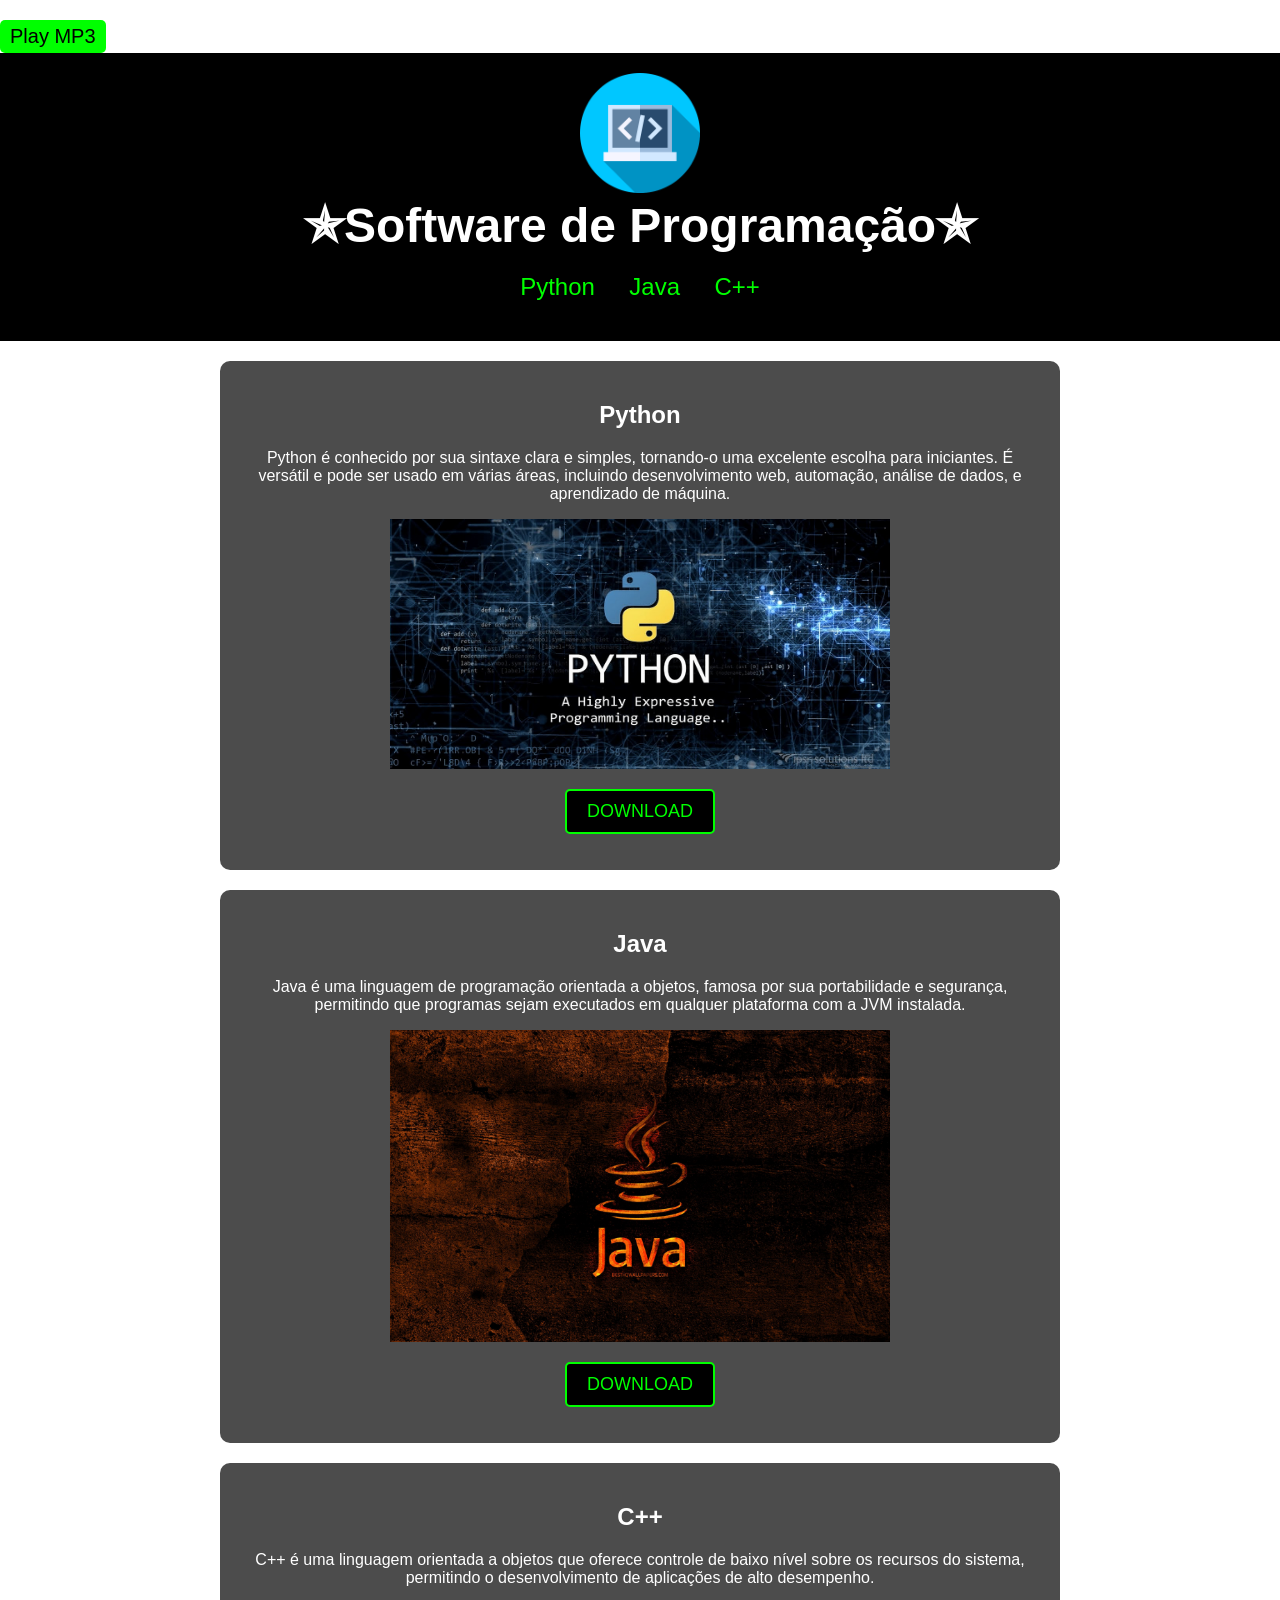
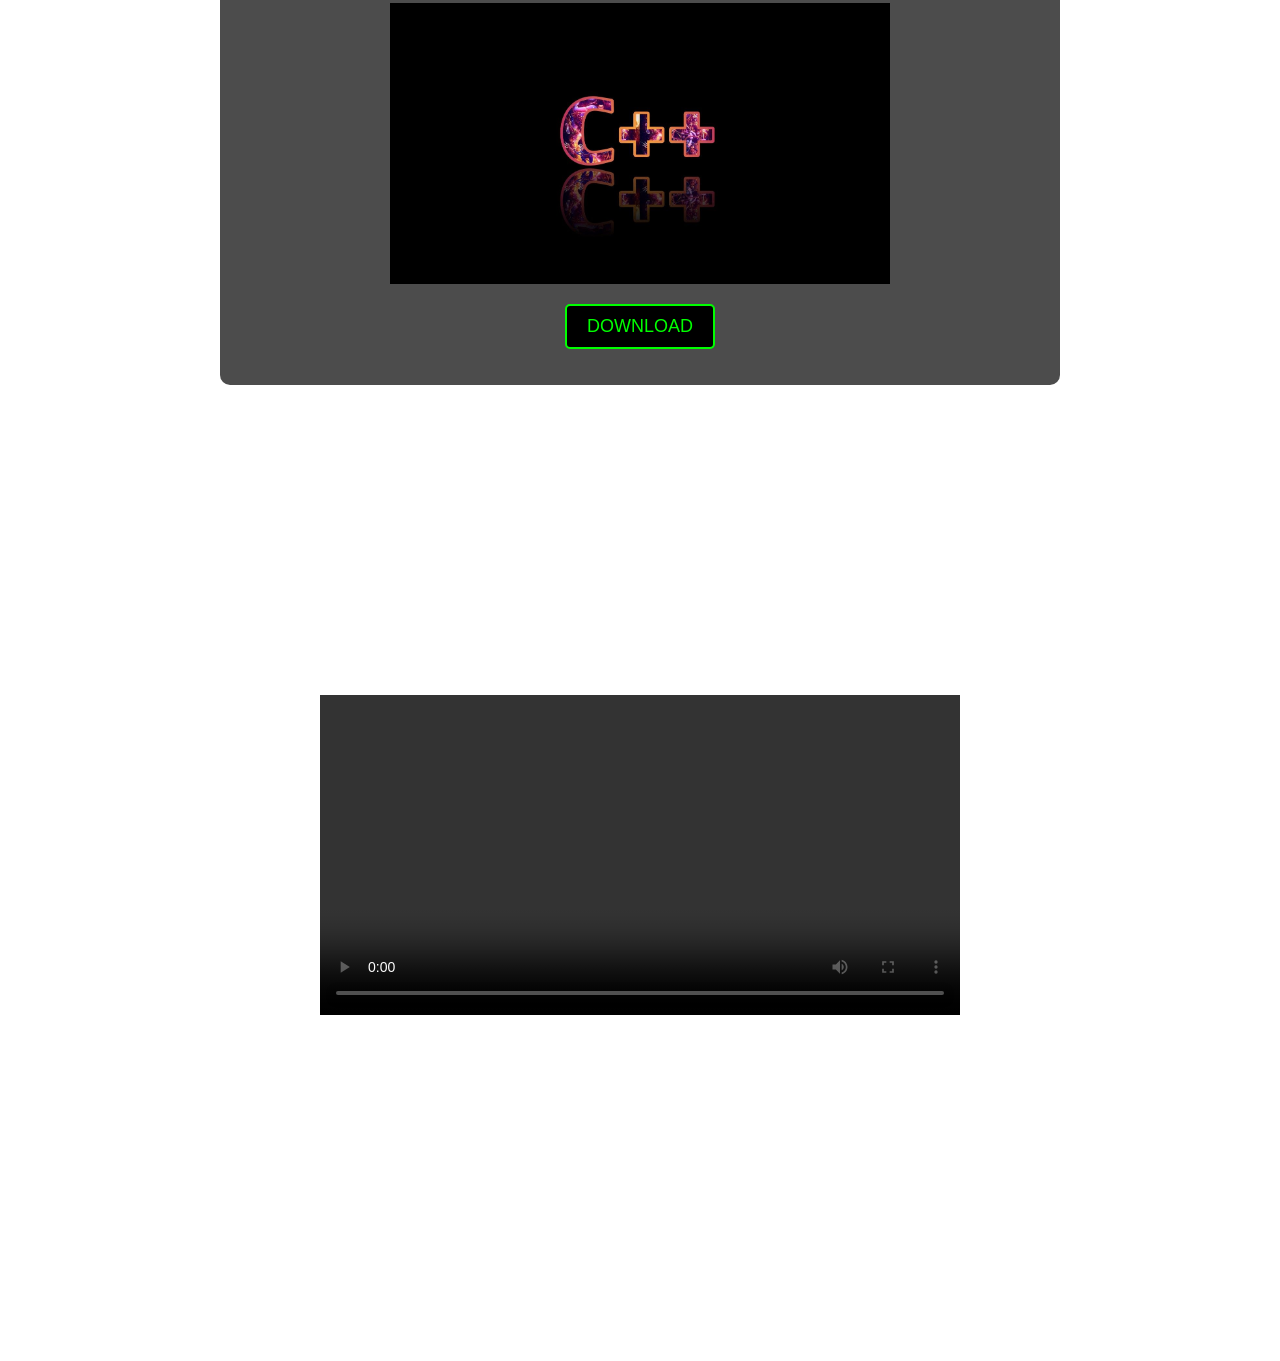
==== index.html @ 4943d270 "Update index.html" ====
<!DOCTYPE html>
<html lang="pt-BR">
<head>
    <meta charset="UTF-8">
    <meta name="viewport" content="width=device-width, initial-scale=1.0">
    <title>✯Software-TI✯</title>
    <link rel="icon" href="pq.png" type="image/png">
    <style>
        body {
            margin: 0;
            font-family: 'Arial', sans-serif;
            color: #fff;
            background: url('https://via.placeholder.com/1920x1080/000000/FFFFFF/?text=+☼') no-repeat center center fixed; 
            background-size: cover;
        }

        header {
            text-align: center;
            padding: 20px;
            background-color: rgb(0, 0, 0);
        }

        h1 {
            font-size: 48px;
            margin: 0;
            text-shadow: 2px 2px 5px #000;
        }

        nav {
            margin: 20px 0;
        }

        nav a {
            margin: 0 15px;
            text-decoration: none;
            color: #00ff00;
            font-size: 24px;
            transition: color 0.3s;
        }

        nav a:hover {
            color: #ffffff;
        }

        section {
            background-color: rgba(0, 0, 0, 0.7);
            margin: 20px auto;
            padding: 20px;
            border-radius: 10px;
            max-width: 800px;
            text-align: center;
        }

        footer {
            text-align: center;
            margin: 20px 0;
            font-size: 14px;
        }

        button {
            padding: 10px 20px;
            font-size: 18px;
            background-color: #000000;
            color: #00ff00;
            border: 2px solid #00ff00;
            cursor: pointer;
            border-radius: 5px;
            transition: background-color 0.3s, color 0.3s;
        }

        button:hover {
            background-color: #00ff00;
            color: #000;
        }

        .play-button {
            padding: 5px 10px;
            font-size: 20px;
            background-color: #00ff00;
            color: #000;
            border: none;
            cursor: pointer;
            border-radius: 5px;
            transition: background-color 0.3s, color 0.3s;
            margin-top: 20px;
        }

        .play-button:hover {
            background-color: #000;
            color: #00ff00;
        }

        .video-container {
            display: flex;
            justify-content: center;
            align-items: center;
            height: 100vh;
        }

        video {
            max-width: 50%;
            height: auto;
        }
    </style>
</head>
<body>

    <button class="play-button" id="playButton">Play MP3</button>
    <audio id="meuAudio">
        <source src="Musica.mp3.mp3" type="audio/mpeg">
    </audio>

    <header>
        <img src="pq.png" alt="Ícone do Site" style="width: 120px;">
        <h1>✯Software de Programação✯</h1>
        <nav>
            <a href="#Python">Python</a>
            <a href="#Java">Java</a>
            <a href="#C++">C++</a>
        </nav>
    </header>

    <section id="Python">
        <h2>Python</h2>
        <p>Python é conhecido por sua sintaxe clara e simples, tornando-o uma excelente escolha para iniciantes. 
        É versátil e pode ser usado em várias áreas, incluindo desenvolvimento web, automação, análise de dados, e aprendizado de máquina.</p>
        <img src="Imagem/01.png" alt="Python" width="500">
        <br>
        <p><a href="https://www.python.org/downloads/">
            <button>DOWNLOAD</button>
        </a></p>
    </section>

    <section id="Java">
        <h2>Java</h2>
        <p>Java é uma linguagem de programação orientada a objetos, famosa por sua portabilidade e segurança, permitindo que programas sejam executados em qualquer plataforma com a JVM instalada.</p>
        <img src="Imagem/02.png" alt="Java" width="500">
        <br>
        <p><a href="https://www.java.com/pt-BR/download/manual.jsp">
            <button>DOWNLOAD</button>
        </a></p>
    </section>

    <section id="C++">
        <h2>C++</h2>
        <p>C++ é uma linguagem orientada a objetos que oferece controle de baixo nível sobre os recursos do sistema, permitindo o desenvolvimento de aplicações de alto desempenho.</p>
        <img src="Imagem/03.png" alt="C++" width="500">
        <br>
        <p><a href="https://bloodshed.net/">
            <button>DOWNLOAD</button>
        </a></p>
    </section>

    <div class="video-container">
        <video width="800" controls>
            <source src="video.mp4" type="video/mp4">
        </video>
    </div>

    <footer>
        &copy; 2024 SOFTWARE TI. Marconi Gomes.
    </footer>

    <script>
        document.getElementById('playButton').addEventListener('click', function() {
            var audio = document.getElementById('meuAudio');
            audio.play();
        });
    </script>
</body>
</html>
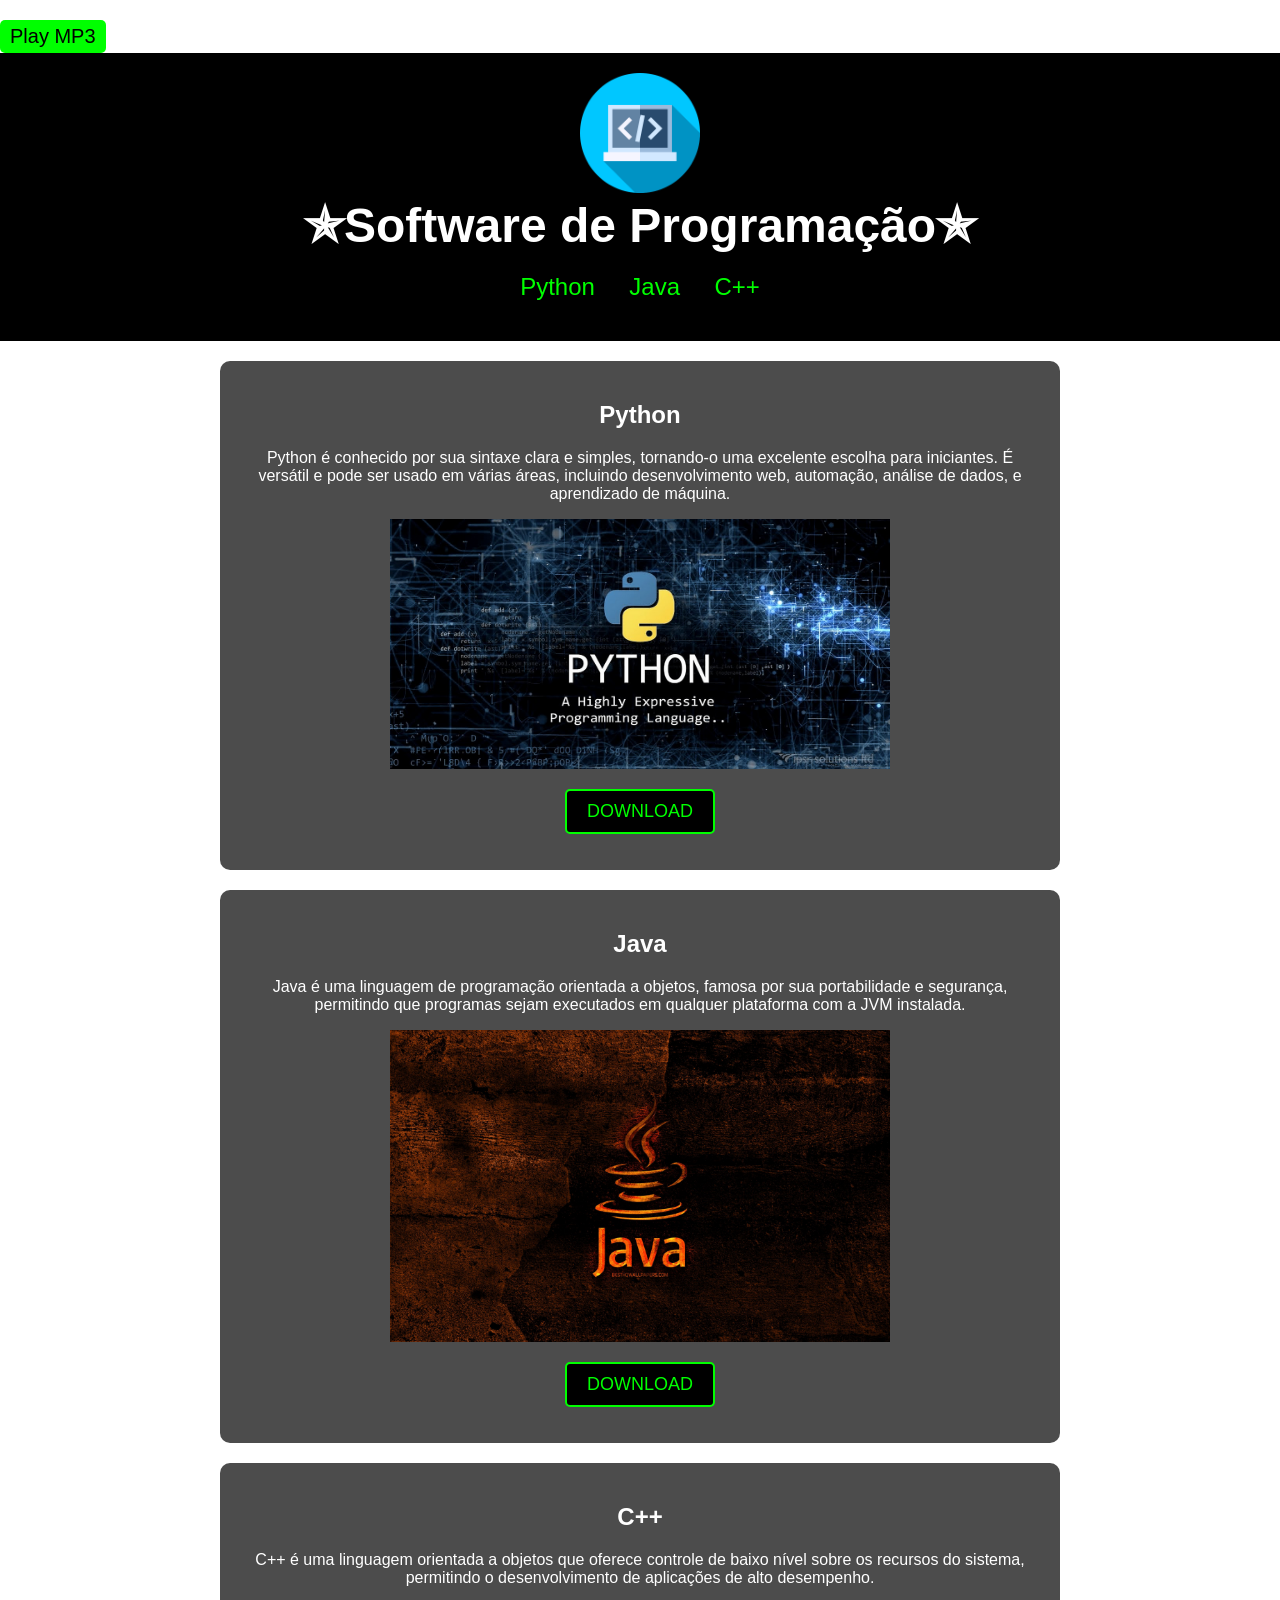
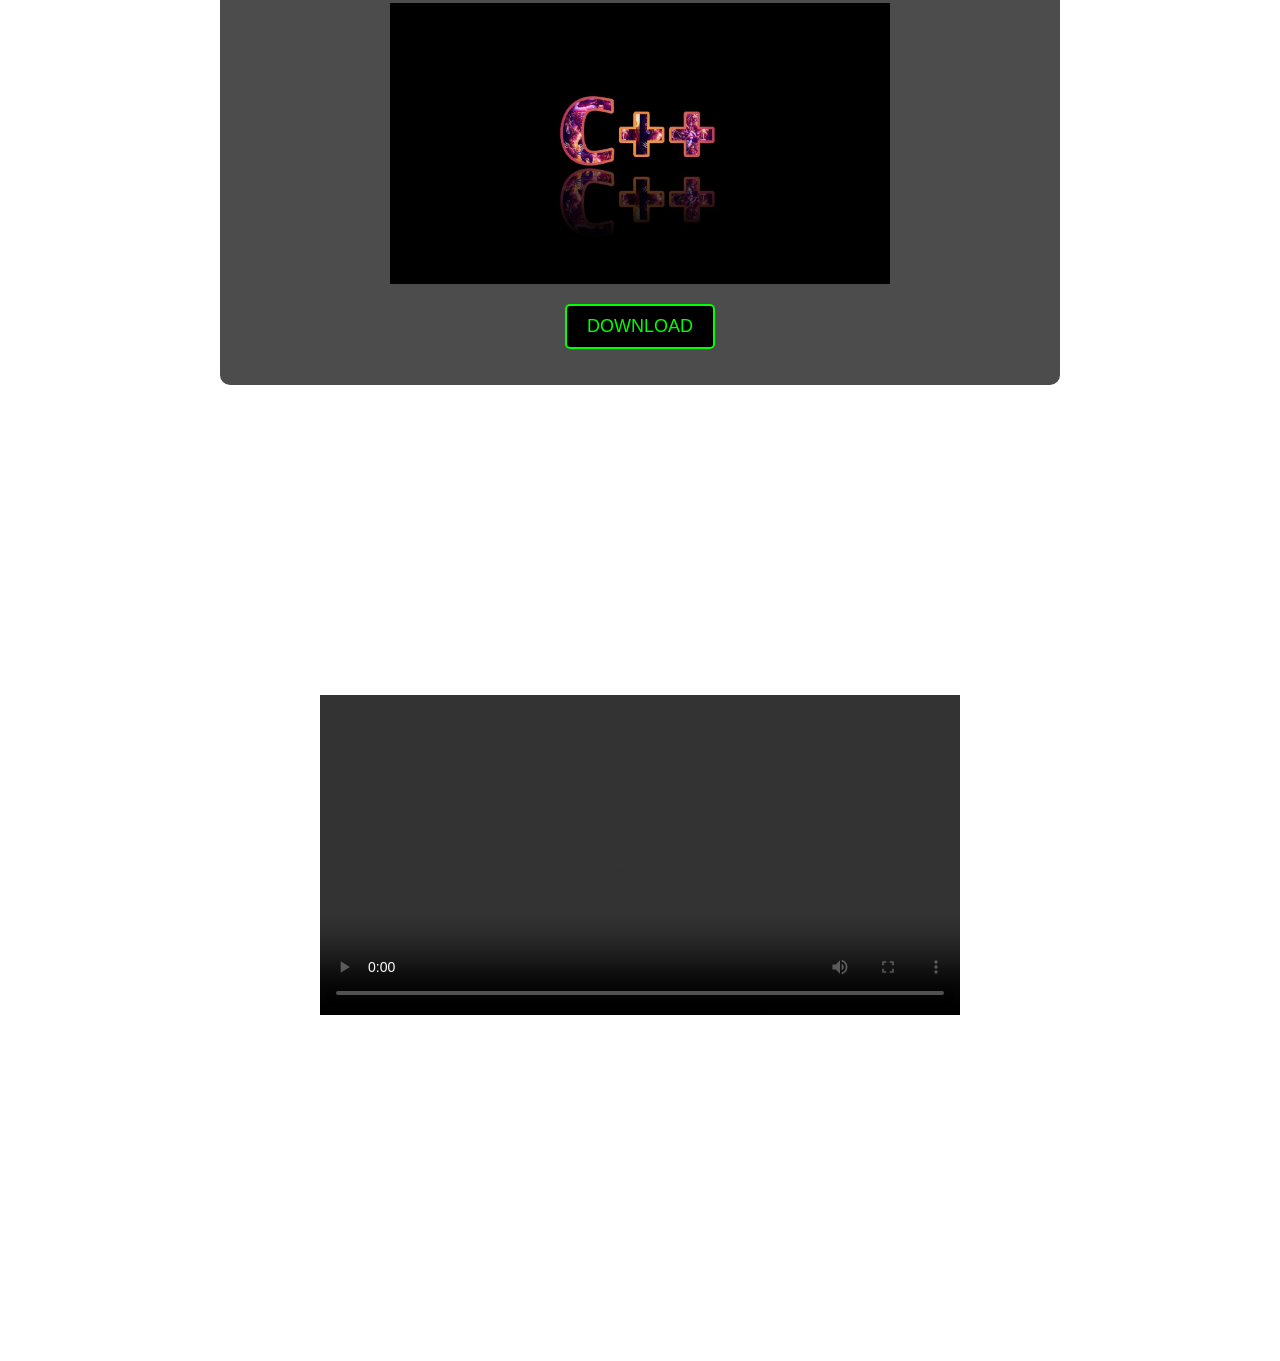
==== commit f4d9546b: "Update index.html" ====
(no text change in the page or its own stylesheets)
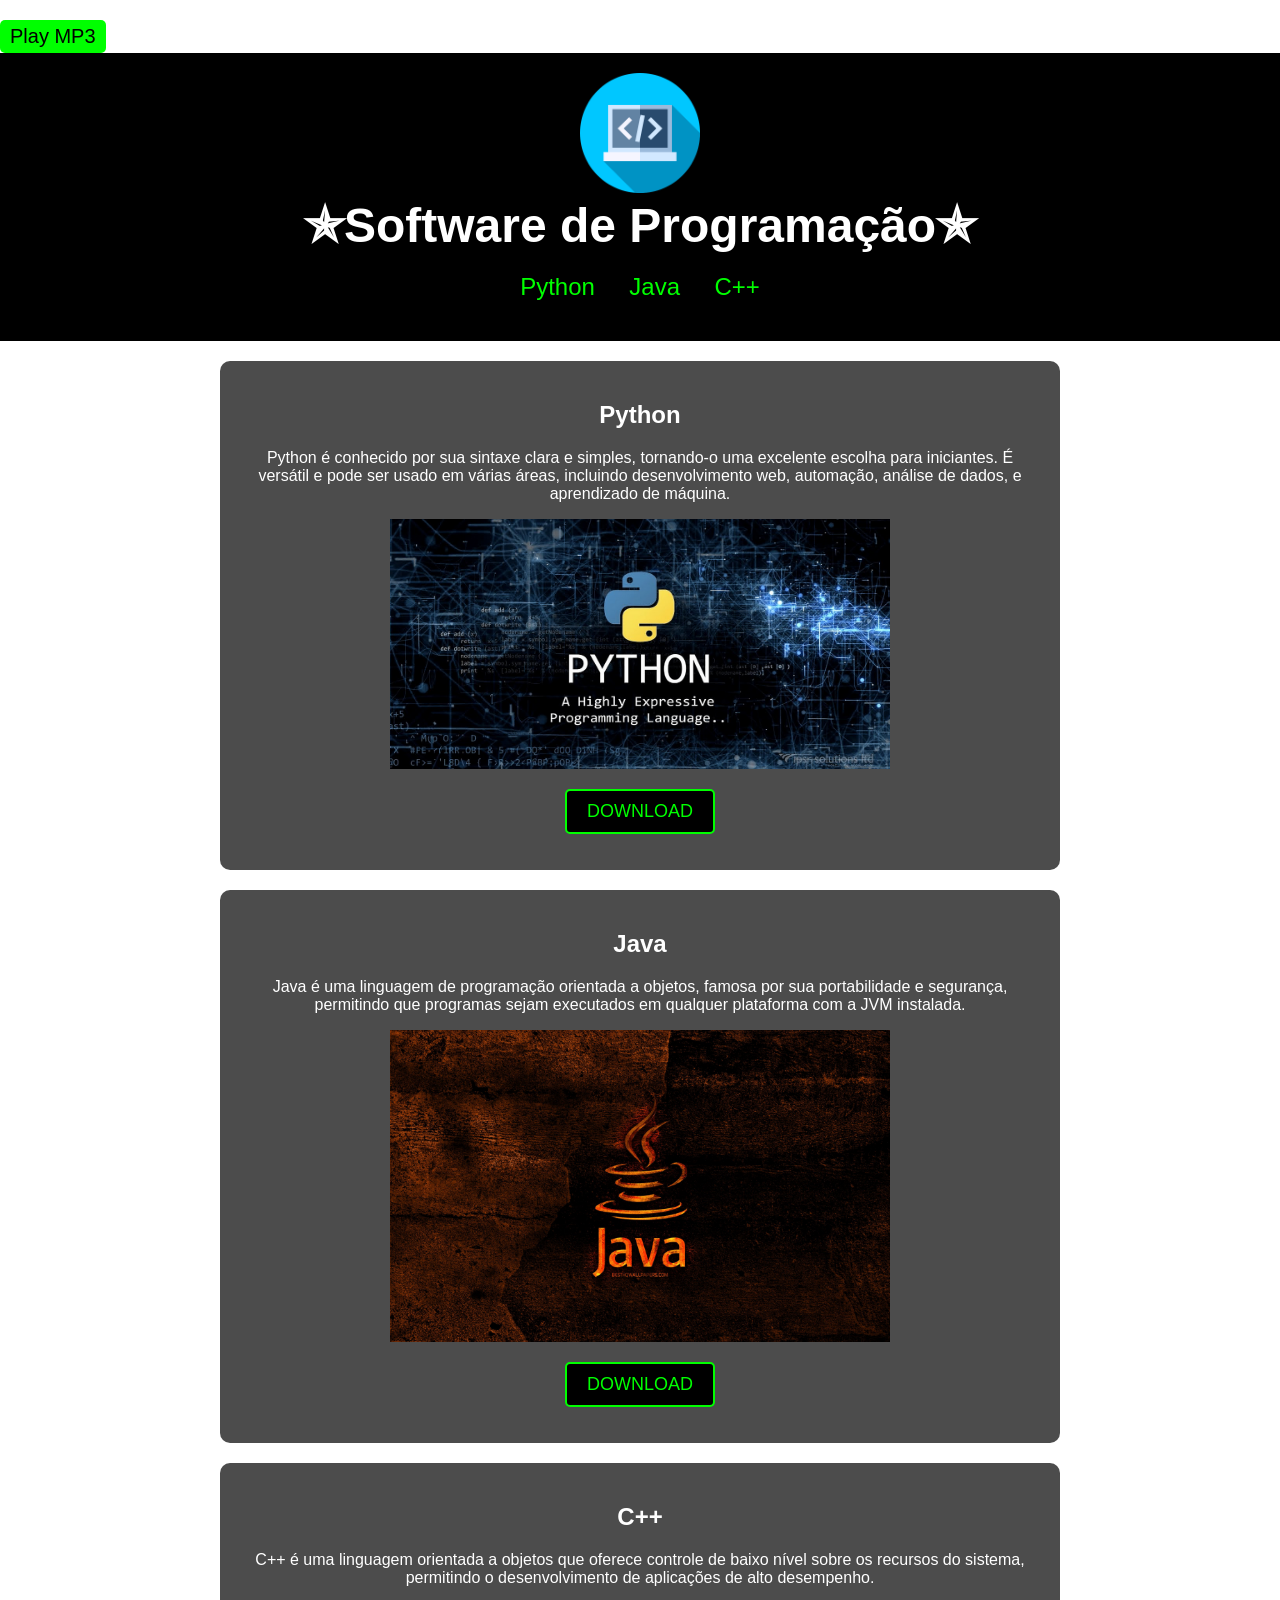
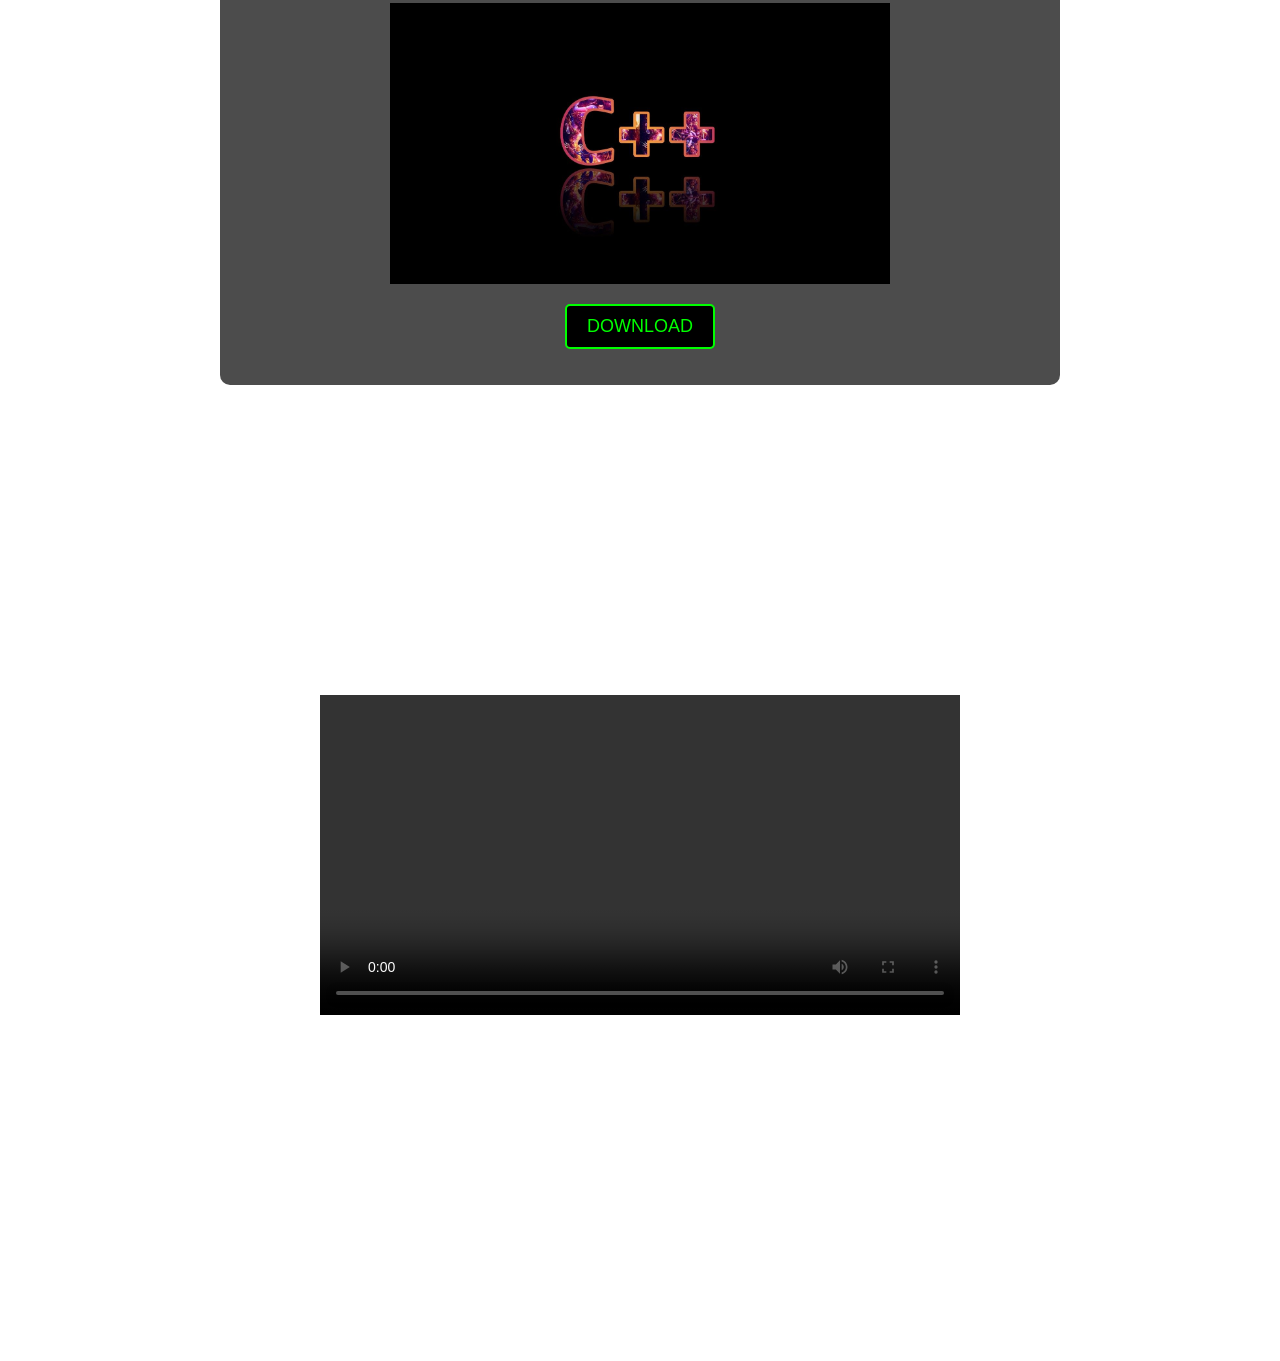
==== commit 15ba9c1f: "Update index.html" ====
--- a/index.html
+++ b/index.html
@@ -153,7 +153,7 @@
 
     <div class="video-container">
         <video width="800" controls>
-            <source src="video.mp4" type="video/mp4">
+            <source src="videoplayback.mp4" type="video/mp4">
         </video>
     </div>
 
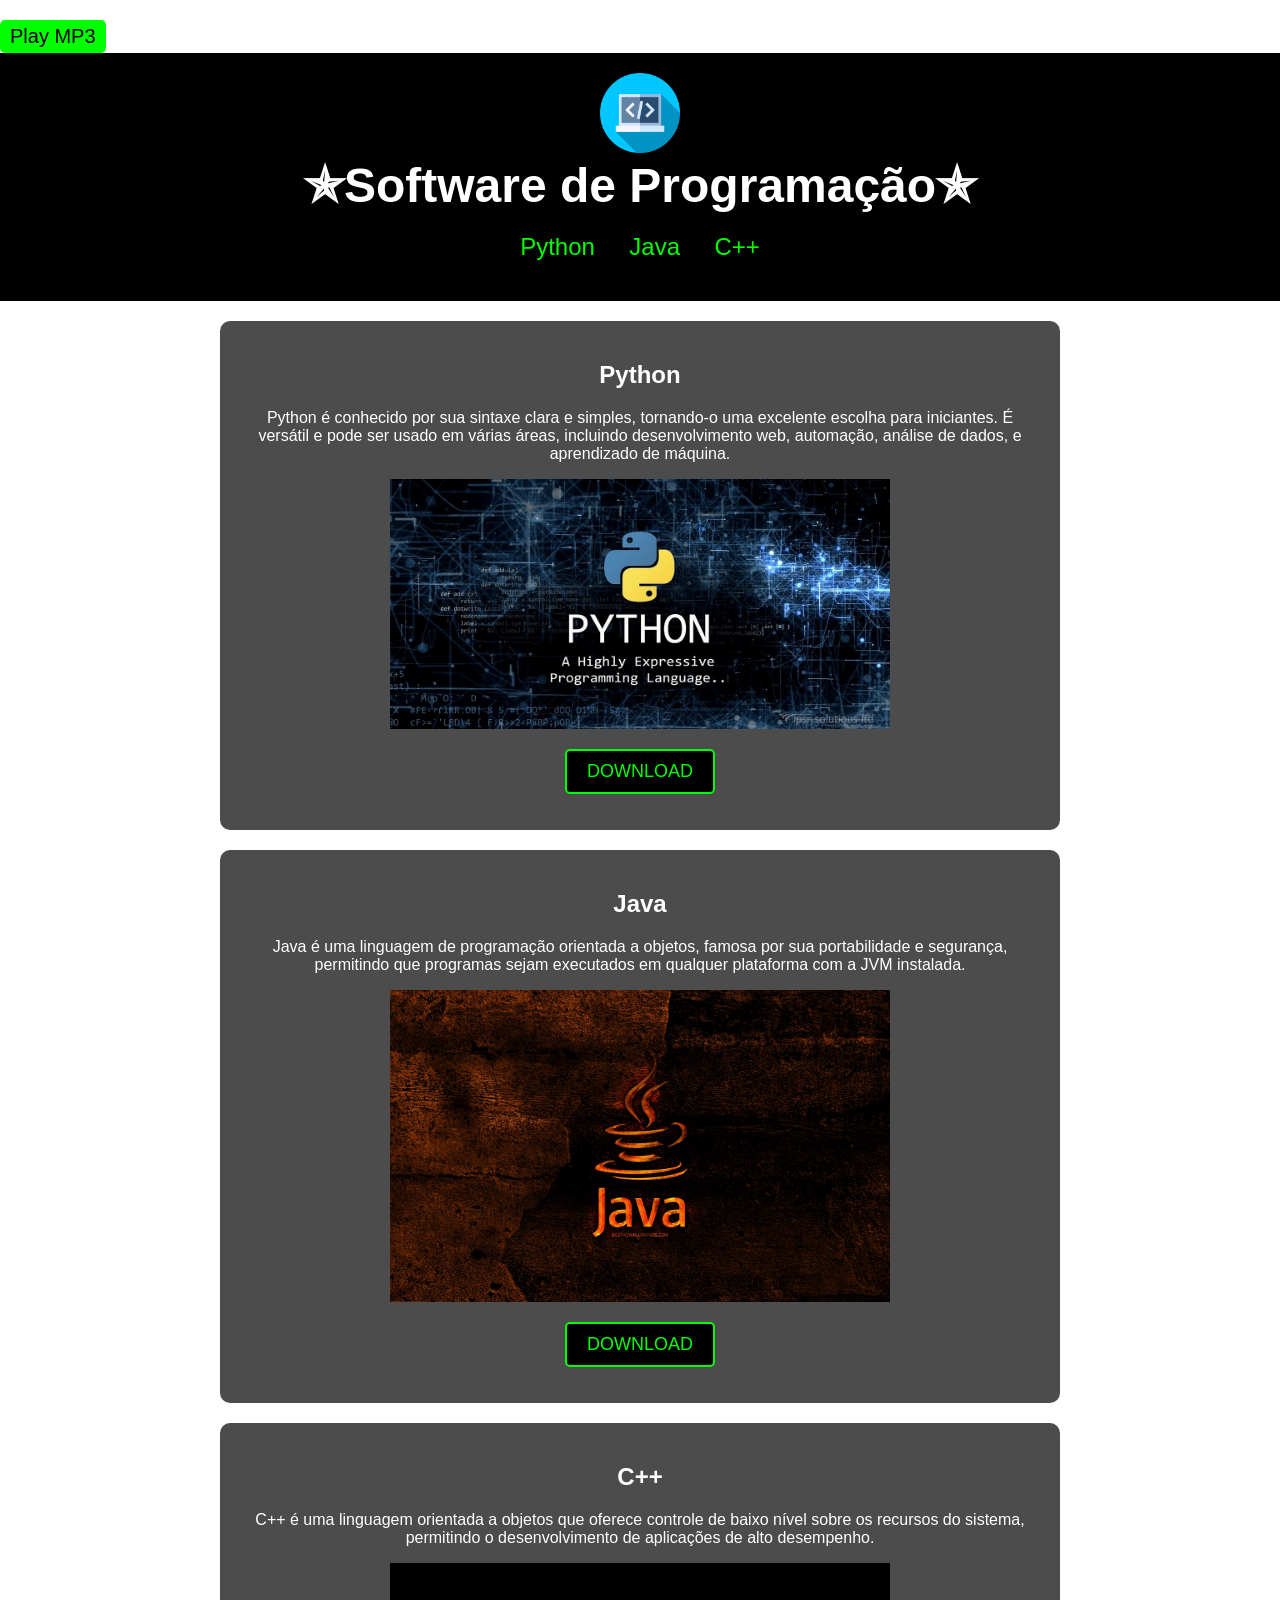
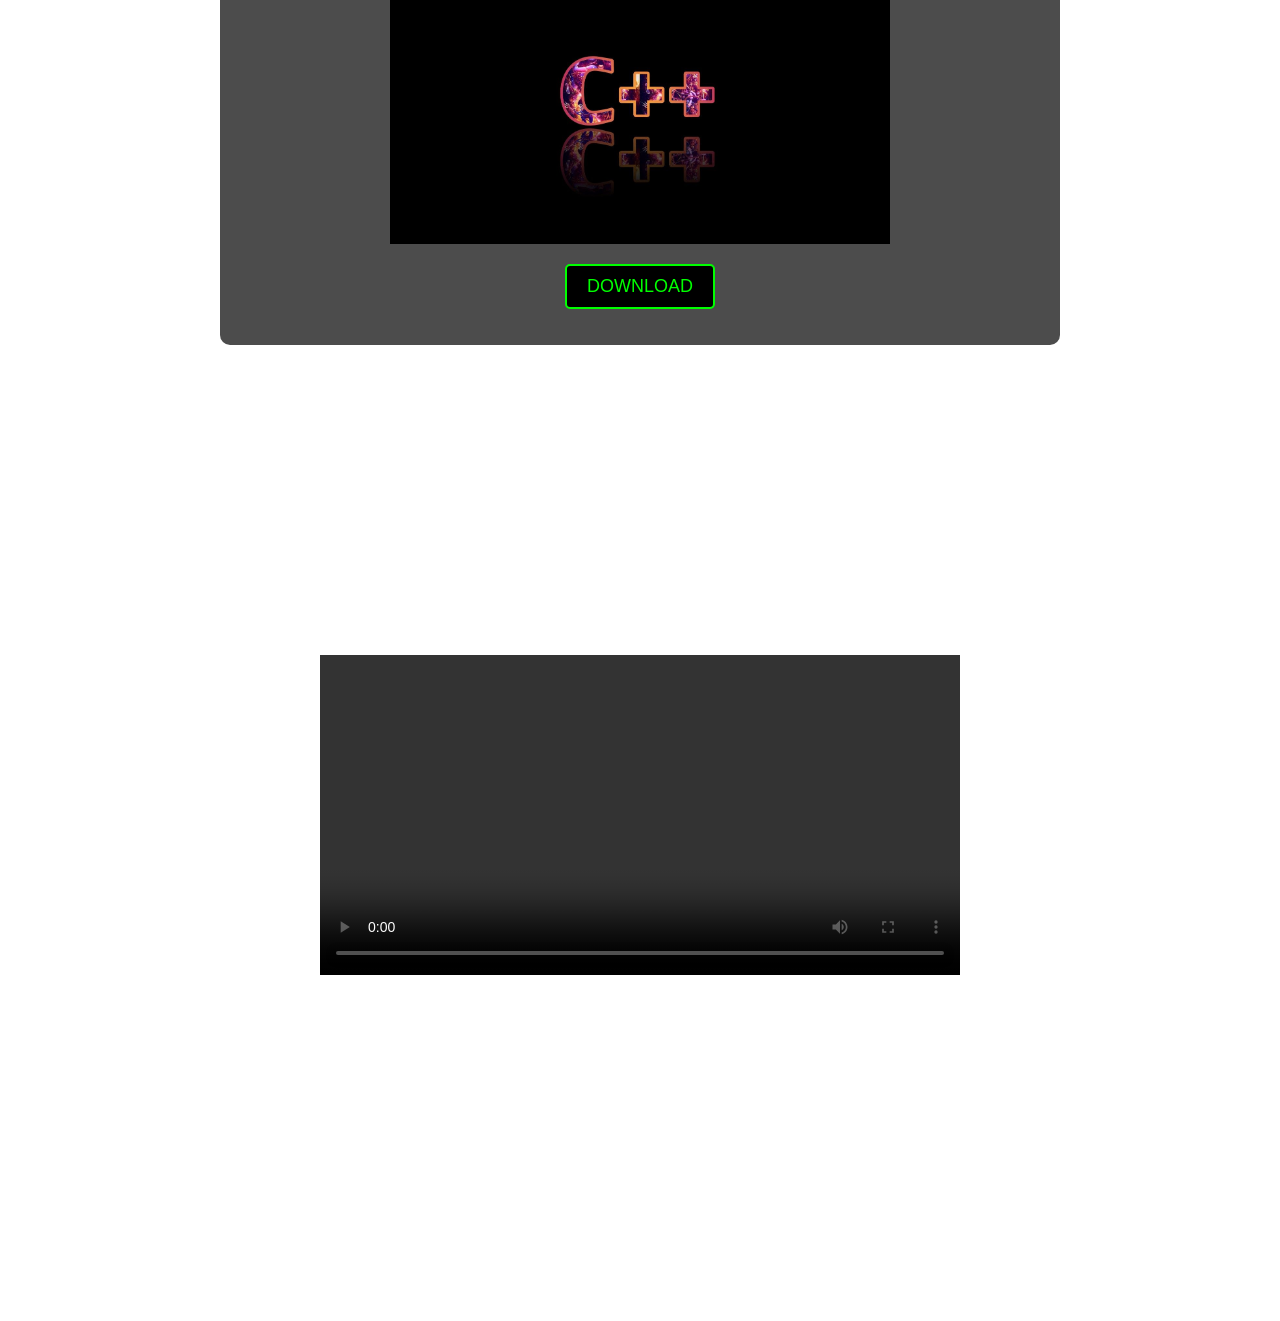
==== commit 66d0427b: "Update index.html" ====
--- a/index.html
+++ b/index.html
@@ -111,7 +111,7 @@
     </audio>
 
     <header>
-        <img src="pq.png" alt="Ícone do Site" style="width: 120px;">
+        <img src="pq.png" alt="Ícone do Site" style="width: 80px;">
         <h1>✯Software de Programação✯</h1>
         <nav>
             <a href="#Python">Python</a>
